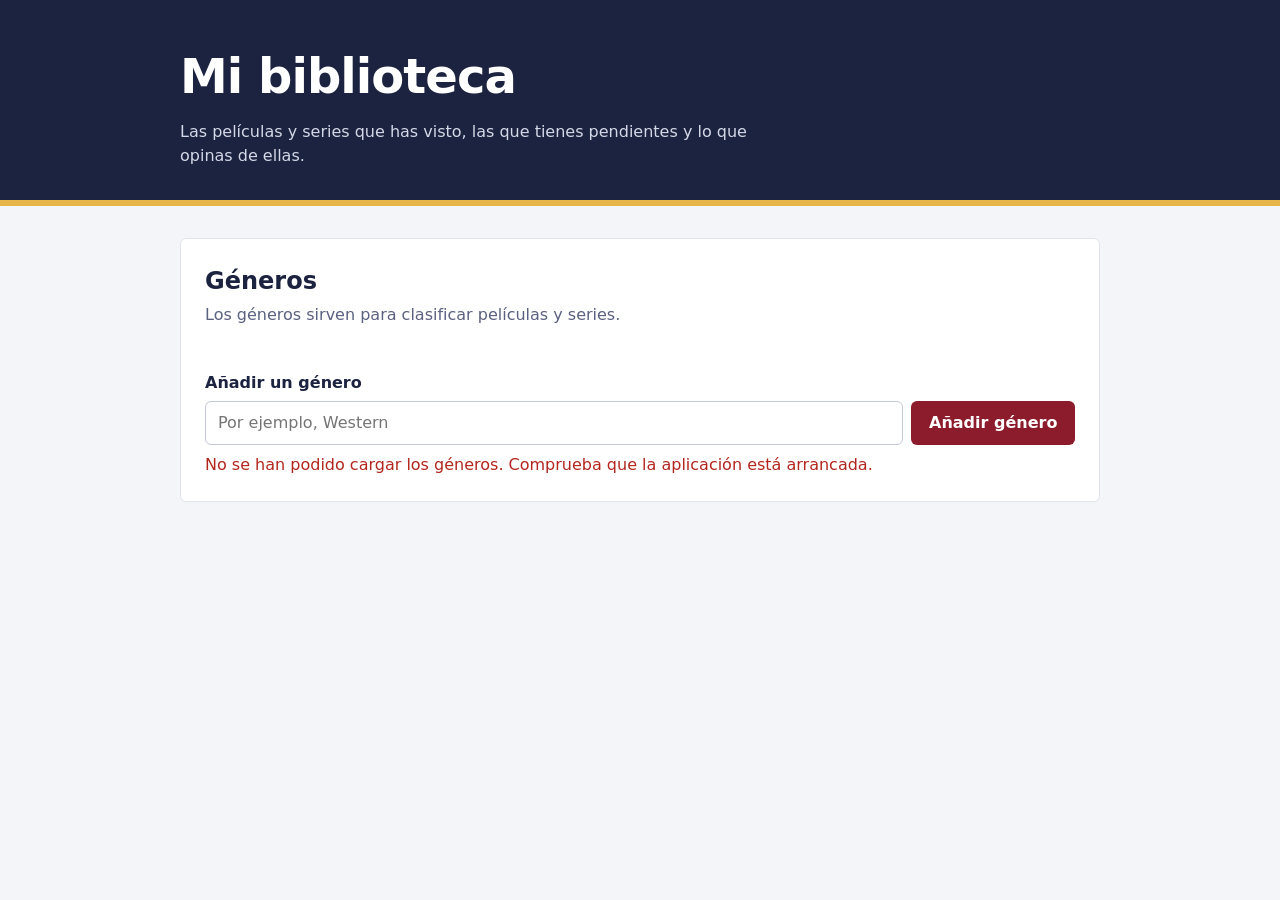
==== src/main/resources/static/index.html @ 655f7778 "Initial commit" ====
<!DOCTYPE html>
<html lang="es">
<head>
    <meta charset="UTF-8">
    <meta name="viewport" content="width=device-width, initial-scale=1">
    <title>Mi biblioteca de películas y series</title>
    <link rel="stylesheet" href="css/estilos.css">
</head>
<body>
    <header class="cabecera">
        <div class="contenedor">
            <h1>Mi biblioteca</h1>
            <p class="subtitulo">Las películas y series que has visto, las que tienes pendientes y lo que opinas de ellas.</p>
        </div>
    </header>

    <main class="contenedor">
        <section class="panel" aria-labelledby="titulo-generos">
            <h2 id="titulo-generos">Géneros</h2>
            <p class="ayuda">Los géneros sirven para clasificar películas y series.</p>

            <ul id="lista-generos" class="etiquetas" aria-live="polite">
                <li class="cargando">Cargando géneros…</li>
            </ul>

            <form id="form-genero" class="formulario" novalidate>
                <label for="nombre-genero">Añadir un género</label>
                <div class="fila">
                    <input id="nombre-genero" name="nombre" type="text" maxlength="50"
                           placeholder="Por ejemplo, Western" autocomplete="off" required>
                    <button type="submit">Añadir género</button>
                </div>
                <p id="mensaje-genero" class="mensaje" role="status"></p>
            </form>
        </section>
    </main>

    <script src="js/generos.js"></script>
</body>
</html>
---- src/main/resources/static/css/estilos.css ----
/*
 * Estilos comunes de la aplicación.
 * Usad estas variables en las páginas nuevas para mantener un aspecto coherente.
 */
:root {
    --color-fondo: #f4f5f9;
    --color-superficie: #ffffff;
    --color-texto: #1c2340;
    --color-texto-suave: #5a6180;
    --color-principal: #8c1c2b;      /* rojo butaca */
    --color-principal-oscuro: #6e1522;
    --color-realce: #e7b54a;         /* luz de proyector */
    --color-error: #b3261e;
    --color-exito: #1e6b3a;
    --radio: 6px;
    --fuente: system-ui, -apple-system, "Segoe UI", Roboto, "Helvetica Neue", Arial, sans-serif;
}

* {
    box-sizing: border-box;
}

body {
    margin: 0;
    font-family: var(--fuente);
    font-size: 1rem;
    line-height: 1.5;
    color: var(--color-texto);
    background: var(--color-fondo);
}

.contenedor {
    max-width: 60rem;
    margin: 0 auto;
    padding: 0 1.25rem;
}

/* Cabecera */
.cabecera {
    background: var(--color-texto);
    color: #fff;
    padding: 2.5rem 0 2rem;
    border-bottom: 6px solid var(--color-realce);
    margin-bottom: 2rem;
}

.cabecera h1 {
    margin: 0;
    font-size: clamp(2rem, 5vw, 3rem);
    font-weight: 800;
    letter-spacing: -0.02em;
}

.subtitulo {
    margin: 0.5rem 0 0;
    max-width: 38rem;
    color: #d5d8e6;
}

/* Paneles de contenido */
.panel {
    background: var(--color-superficie);
    border-radius: var(--radio);
    padding: 1.5rem;
    margin-bottom: 1.5rem;
    border: 1px solid #e1e3ec;
}

.panel h2 {
    margin: 0;
    font-size: 1.5rem;
}

.ayuda {
    margin: 0.25rem 0 1.25rem;
    color: var(--color-texto-suave);
}

/* Lista de etiquetas (géneros) */
.etiquetas {
    list-style: none;
    margin: 0 0 1.5rem;
    padding: 0;
    display: flex;
    flex-wrap: wrap;
    gap: 0.5rem;
}

.etiquetas li {
    padding: 0.3rem 0.8rem;
    border-radius: 999px;
    background: #eceef5;
    font-size: 0.95rem;
}

.etiquetas li.cargando,
.etiquetas li.vacio {
    background: none;
    padding: 0;
    color: var(--color-texto-suave);
}

.etiquetas li.nuevo {
    background: var(--color-realce);
}

/* Formularios */
.formulario label {
    display: block;
    font-weight: 600;
    margin-bottom: 0.4rem;
}

.fila {
    display: flex;
    flex-wrap: wrap;
    gap: 0.5rem;
}

input[type="text"] {
    flex: 1 1 14rem;
    padding: 0.55rem 0.75rem;
    font: inherit;
    border: 1px solid #c4c8d8;
    border-radius: var(--radio);
}

button {
    padding: 0.55rem 1.1rem;
    font: inherit;
    font-weight: 600;
    color: #fff;
    background: var(--color-principal);
    border: none;
    border-radius: var(--radio);
    cursor: pointer;
}

button:hover {
    background: var(--color-principal-oscuro);
}

input:focus-visible,
button:focus-visible {
    outline: 3px solid var(--color-realce);
    outline-offset: 2px;
}

.mensaje {
    min-height: 1.5em;
    margin: 0.5rem 0 0;
}

.mensaje.error {
    color: var(--color-error);
}

.mensaje.exito {
    color: var(--color-exito);
}
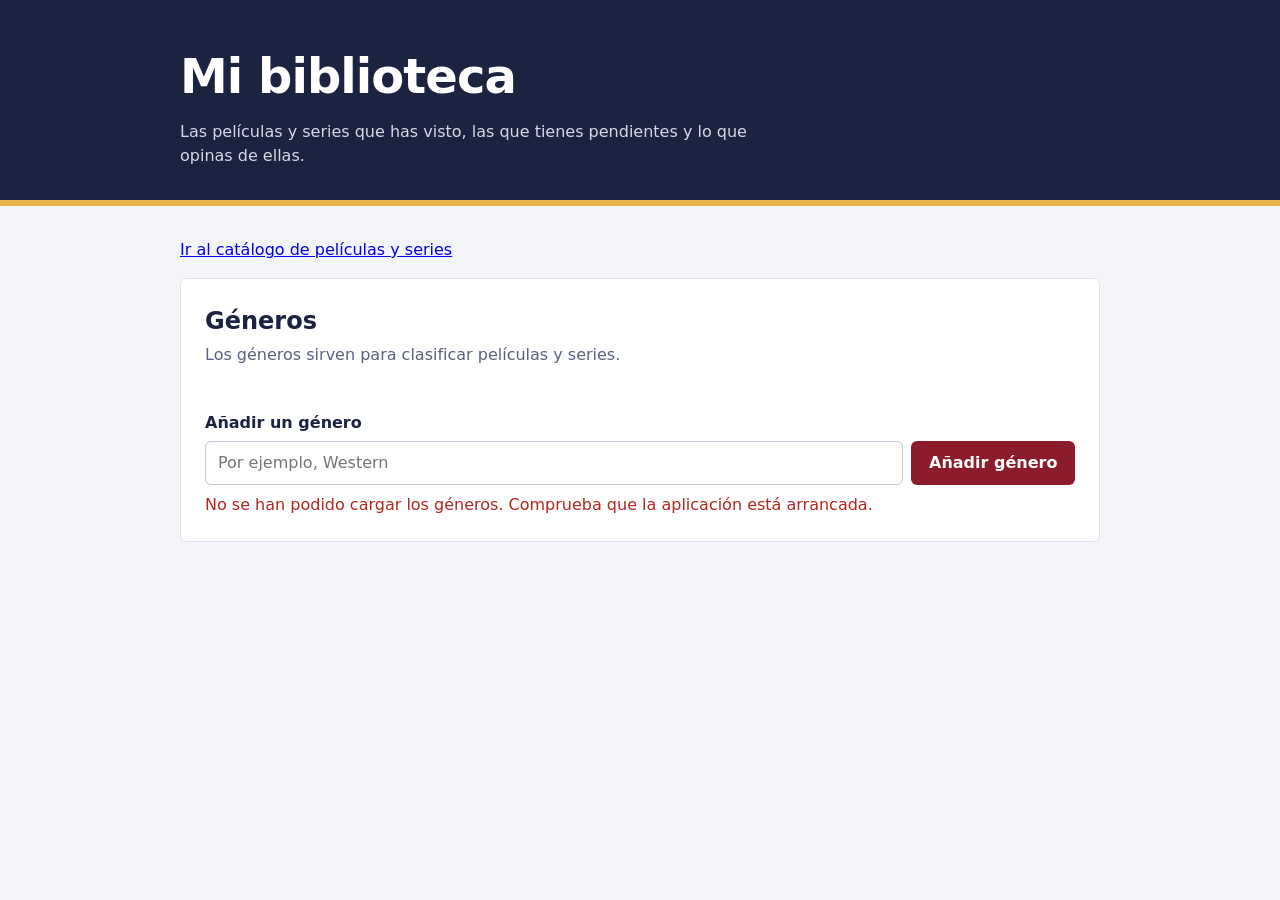
==== commit f6bf4cd5: "Implementar catálogo" ====
--- a/src/main/resources/static/index.html
+++ b/src/main/resources/static/index.html
@@ -15,6 +15,7 @@
     </header>
 
     <main class="contenedor">
+        <p><a href="catalogo.html">Ir al catálogo de películas y series</a></p>
         <section class="panel" aria-labelledby="titulo-generos">
             <h2 id="titulo-generos">Géneros</h2>
             <p class="ayuda">Los géneros sirven para clasificar películas y series.</p>
--- a/src/main/resources/static/css/estilos.css
+++ b/src/main/resources/static/css/estilos.css
@@ -125,6 +125,59 @@
     border-radius: var(--radio);
 }
 
+input[type="number"],
+select {
+    display: block;
+    width: 100%;
+    max-width: 28rem;
+    padding: 0.55rem 0.75rem;
+    margin: 0 0 0.8rem;
+    font: inherit;
+    border: 1px solid #c4c8d8;
+    border-radius: var(--radio);
+}
+
+.cabecera-seccion,
+.tarjeta {
+    display: flex;
+    align-items: center;
+    gap: 1rem;
+}
+
+.cabecera-seccion {
+    justify-content: space-between;
+}
+
+.catalogo {
+    display: grid;
+    gap: 1rem;
+}
+
+.tarjeta {
+    flex-wrap: wrap;
+    justify-content: space-between;
+    padding: 1rem;
+    border: 1px solid #e1e3ec;
+    border-radius: var(--radio);
+}
+
+.tarjeta h3,
+.tarjeta p {
+    margin: 0;
+}
+
+.tarjeta h3 {
+    flex: 1 1 12rem;
+}
+
+.secundario {
+    background: var(--color-texto-suave);
+}
+
+.peligro {
+    background: var(--color-error);
+}
+
 button {
     padding: 0.55rem 1.1rem;
     font: inherit;
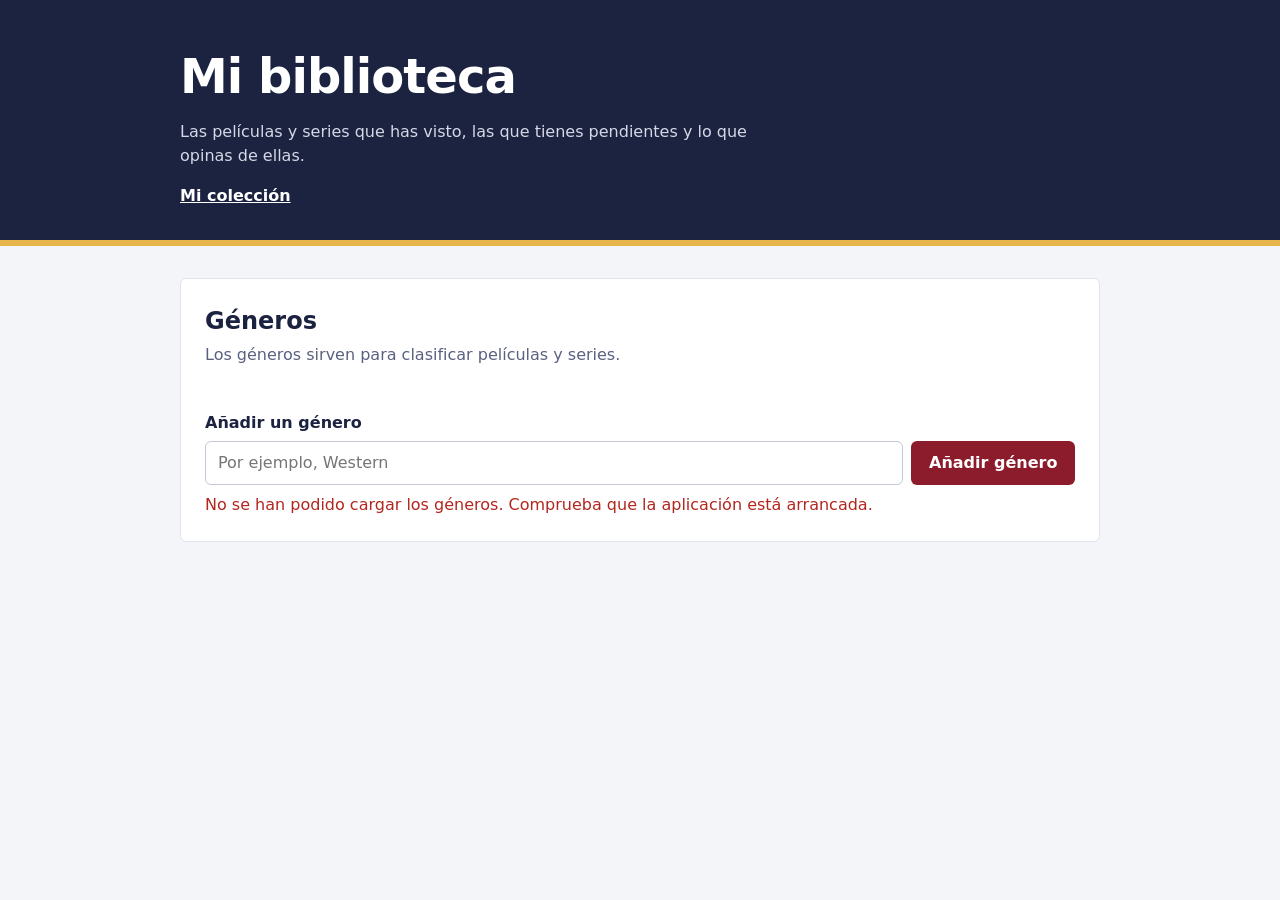
==== commit 9d2c5fd2: "Implement personal library CRUD" ====
--- a/src/main/resources/static/index.html
+++ b/src/main/resources/static/index.html
@@ -11,11 +11,11 @@
         <div class="contenedor">
             <h1>Mi biblioteca</h1>
             <p class="subtitulo">Las películas y series que has visto, las que tienes pendientes y lo que opinas de ellas.</p>
+            <nav class="navegacion"><a href="biblioteca.html">Mi colección</a></nav>
         </div>
     </header>
 
     <main class="contenedor">
-        <p><a href="catalogo.html">Ir al catálogo de películas y series</a></p>
         <section class="panel" aria-labelledby="titulo-generos">
             <h2 id="titulo-generos">Géneros</h2>
             <p class="ayuda">Los géneros sirven para clasificar películas y series.</p>
--- a/src/main/resources/static/css/estilos.css
+++ b/src/main/resources/static/css/estilos.css
@@ -57,6 +57,15 @@
     color: #d5d8e6;
 }
 
+.navegacion {
+    margin-top: 1rem;
+}
+
+.navegacion a {
+    color: #fff;
+    font-weight: 600;
+}
+
 /* Paneles de contenido */
 .panel {
     background: var(--color-superficie);
@@ -117,65 +126,15 @@
     gap: 0.5rem;
 }
 
-input[type="text"] {
+input[type="text"],
+input[type="number"],
+select {
     flex: 1 1 14rem;
     padding: 0.55rem 0.75rem;
     font: inherit;
     border: 1px solid #c4c8d8;
     border-radius: var(--radio);
-}
-
-input[type="number"],
-select {
-    display: block;
-    width: 100%;
-    max-width: 28rem;
-    padding: 0.55rem 0.75rem;
-    margin: 0 0 0.8rem;
-    font: inherit;
-    border: 1px solid #c4c8d8;
-    border-radius: var(--radio);
-}
-
-.cabecera-seccion,
-.tarjeta {
-    display: flex;
-    align-items: center;
-    gap: 1rem;
-}
-
-.cabecera-seccion {
-    justify-content: space-between;
-}
-
-.catalogo {
-    display: grid;
-    gap: 1rem;
-}
-
-.tarjeta {
-    flex-wrap: wrap;
-    justify-content: space-between;
-    padding: 1rem;
-    border: 1px solid #e1e3ec;
-    border-radius: var(--radio);
-}
-
-.tarjeta h3,
-.tarjeta p {
-    margin: 0;
-}
-
-.tarjeta h3 {
-    flex: 1 1 12rem;
-}
-
-.secundario {
-    background: var(--color-texto-suave);
-}
-
-.peligro {
-    background: var(--color-error);
+    background: var(--color-superficie);
 }
 
 button {
@@ -194,6 +153,7 @@
 }
 
 input:focus-visible,
+select:focus-visible,
 button:focus-visible {
     outline: 3px solid var(--color-realce);
     outline-offset: 2px;
@@ -211,3 +171,83 @@
 .mensaje.exito {
     color: var(--color-exito);
 }
+
+.campos-biblioteca {
+    display: grid;
+    grid-template-columns: repeat(auto-fit, minmax(min(100%, 12rem), 1fr));
+    gap: 0.75rem;
+    margin-bottom: 1rem;
+}
+
+.campos-biblioteca label {
+    display: grid;
+    gap: 0.35rem;
+    font-weight: 600;
+}
+
+.campos-biblioteca input,
+.campos-biblioteca select {
+    width: 100%;
+    min-width: 0;
+}
+
+.coleccion {
+    list-style: none;
+    margin: 1rem 0 0;
+    padding: 0;
+}
+
+.coleccion .vacio,
+.coleccion .cargando {
+    color: var(--color-texto-suave);
+}
+
+.elemento-coleccion {
+    display: flex;
+    flex-wrap: wrap;
+    align-items: center;
+    justify-content: space-between;
+    gap: 1rem;
+    padding: 1rem 0;
+    border-top: 1px solid #e1e3ec;
+}
+
+.informacion-titulo {
+    display: grid;
+    gap: 0.15rem;
+}
+
+.informacion-titulo span {
+    color: var(--color-texto-suave);
+    font-size: 0.9rem;
+}
+
+.acciones-coleccion {
+    display: flex;
+    flex-wrap: wrap;
+    align-items: center;
+    gap: 0.5rem;
+}
+
+.acciones-coleccion select {
+    flex: 0 1 auto;
+}
+
+.boton-secundario {
+    color: var(--color-texto);
+    background: #eceef5;
+}
+
+.boton-secundario:hover {
+    background: #dfe2ec;
+}
+
+@media (max-width: 38rem) {
+    .acciones-coleccion {
+        width: 100%;
+    }
+
+    .acciones-coleccion select {
+        flex: 1 1 100%;
+    }
+}
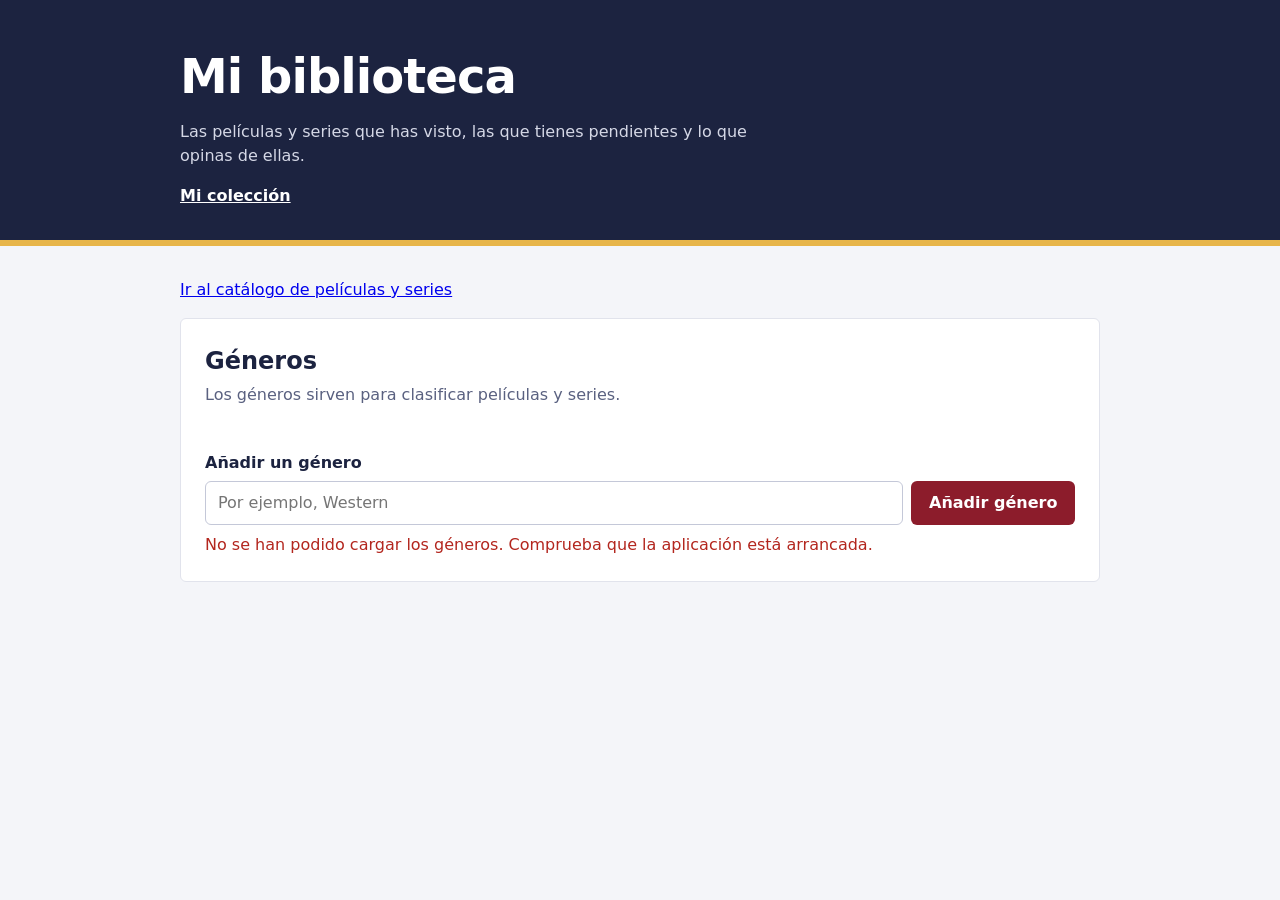
==== commit 8e45828f: "Merge pull request #9 from JoseJavierML/3-hu-biblioteca-personal Implement personal library CRUD" ====
--- a/src/main/resources/static/index.html
+++ b/src/main/resources/static/index.html
@@ -16,6 +16,7 @@
     </header>
 
     <main class="contenedor">
+        <p><a href="catalogo.html">Ir al catálogo de películas y series</a></p>
         <section class="panel" aria-labelledby="titulo-generos">
             <h2 id="titulo-generos">Géneros</h2>
             <p class="ayuda">Los géneros sirven para clasificar películas y series.</p>
--- a/src/main/resources/static/css/estilos.css
+++ b/src/main/resources/static/css/estilos.css
@@ -137,6 +137,59 @@
     background: var(--color-superficie);
 }
 
+input[type="number"],
+select {
+    display: block;
+    width: 100%;
+    max-width: 28rem;
+    padding: 0.55rem 0.75rem;
+    margin: 0 0 0.8rem;
+    font: inherit;
+    border: 1px solid #c4c8d8;
+    border-radius: var(--radio);
+}
+
+.cabecera-seccion,
+.tarjeta {
+    display: flex;
+    align-items: center;
+    gap: 1rem;
+}
+
+.cabecera-seccion {
+    justify-content: space-between;
+}
+
+.catalogo {
+    display: grid;
+    gap: 1rem;
+}
+
+.tarjeta {
+    flex-wrap: wrap;
+    justify-content: space-between;
+    padding: 1rem;
+    border: 1px solid #e1e3ec;
+    border-radius: var(--radio);
+}
+
+.tarjeta h3,
+.tarjeta p {
+    margin: 0;
+}
+
+.tarjeta h3 {
+    flex: 1 1 12rem;
+}
+
+.secundario {
+    background: var(--color-texto-suave);
+}
+
+.peligro {
+    background: var(--color-error);
+}
+
 button {
     padding: 0.55rem 1.1rem;
     font: inherit;
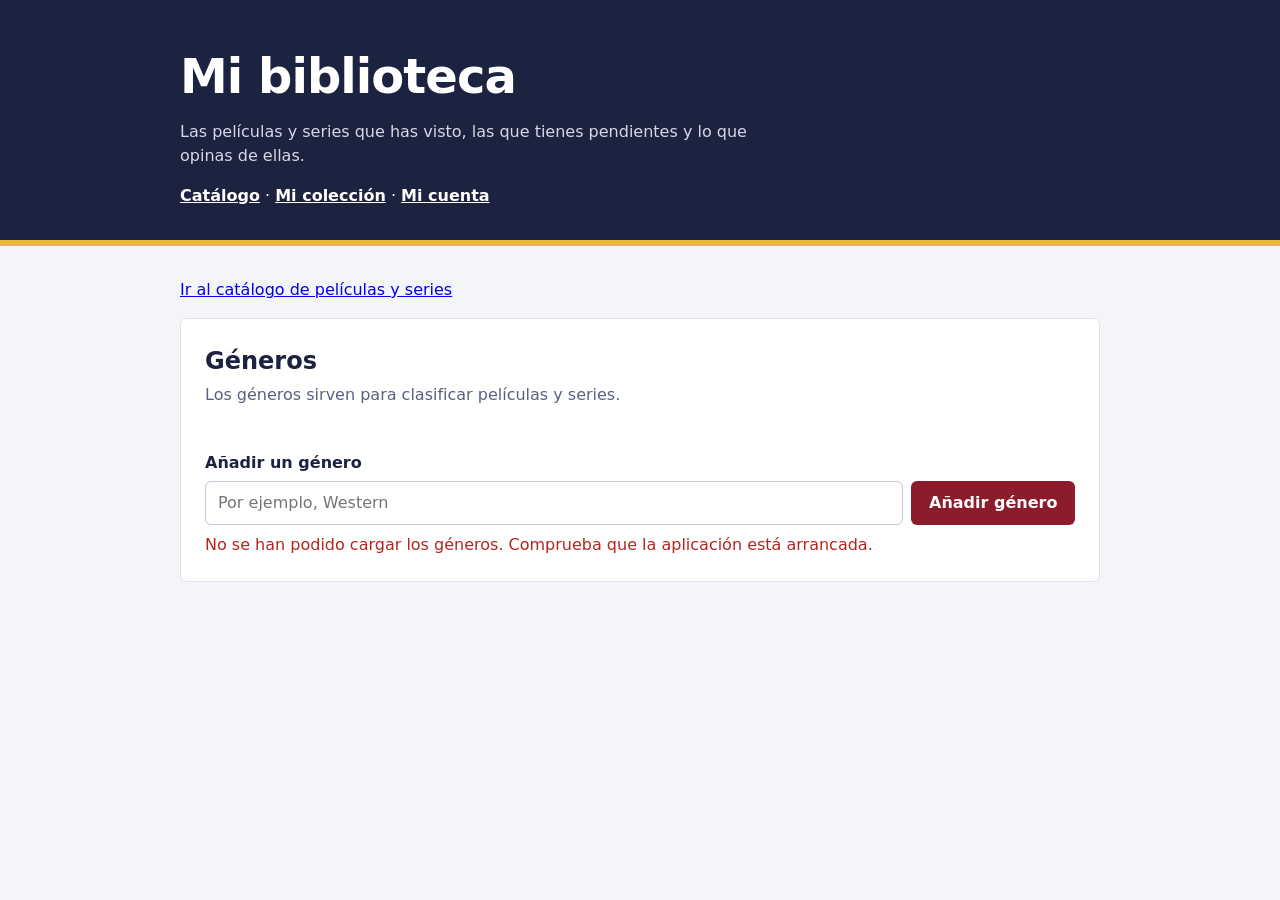
==== commit 157c2ae8: "Implementar funcionalidad de biblioteca personal" ====
--- a/src/main/resources/static/index.html
+++ b/src/main/resources/static/index.html
@@ -11,7 +11,7 @@
         <div class="contenedor">
             <h1>Mi biblioteca</h1>
             <p class="subtitulo">Las películas y series que has visto, las que tienes pendientes y lo que opinas de ellas.</p>
-            <nav class="navegacion"><a href="biblioteca.html">Mi colección</a></nav>
+            <nav class="navegacion"><a href="catalogo.html">Catálogo</a> · <a href="biblioteca.html">Mi colección</a> · <a href="cuenta.html">Mi cuenta</a></nav>
         </div>
     </header>
 
--- a/src/main/resources/static/css/estilos.css
+++ b/src/main/resources/static/css/estilos.css
@@ -128,6 +128,7 @@
 
 input[type="text"],
 input[type="number"],
+input[type="password"],
 select {
     flex: 1 1 14rem;
     padding: 0.55rem 0.75rem;
@@ -225,23 +226,43 @@
     color: var(--color-exito);
 }
 
-.campos-biblioteca {
+.boton-enlace {
+    display: inline-block;
+    padding: 0.55rem 1.1rem;
+    color: #fff;
+    background: var(--color-principal);
+    border-radius: var(--radio);
+    font-weight: 600;
+    text-decoration: none;
+}
+
+.boton-enlace:hover {
+    background: var(--color-principal-oscuro);
+}
+
+.rejilla-cuenta {
     display: grid;
-    grid-template-columns: repeat(auto-fit, minmax(min(100%, 12rem), 1fr));
+    grid-template-columns: repeat(auto-fit, minmax(min(100%, 20rem), 1fr));
+    align-items: start;
+    gap: 1.5rem;
+}
+
+.rejilla-cuenta .panel {
+    margin-bottom: 0;
+}
+
+.rejilla-cuenta input {
+    display: block;
+    width: 100%;
+    max-width: 28rem;
+    margin: 0 0 0.8rem;
+}
+
+#acciones-sesion:not([hidden]) {
+    display: flex;
+    flex-wrap: wrap;
+    align-items: center;
     gap: 0.75rem;
-    margin-bottom: 1rem;
-}
-
-.campos-biblioteca label {
-    display: grid;
-    gap: 0.35rem;
-    font-weight: 600;
-}
-
-.campos-biblioteca input,
-.campos-biblioteca select {
-    width: 100%;
-    min-width: 0;
 }
 
 .coleccion {
@@ -255,6 +276,10 @@
     color: var(--color-texto-suave);
 }
 
+.coleccion .vacio {
+    padding: 0.75rem 0;
+}
+
 .elemento-coleccion {
     display: flex;
     flex-wrap: wrap;
@@ -284,6 +309,23 @@
 
 .acciones-coleccion select {
     flex: 0 1 auto;
+    margin: 0;
+}
+
+.controles-biblioteca {
+    display: flex;
+    flex: 1 1 100%;
+    flex-wrap: wrap;
+    align-items: center;
+    gap: 0.5rem;
+    padding-top: 0.5rem;
+    border-top: 1px solid #e1e3ec;
+}
+
+.controles-biblioteca select {
+    flex: 0 1 14rem;
+    max-width: 100%;
+    margin: 0;
 }
 
 .boton-secundario {
@@ -303,4 +345,9 @@
     .acciones-coleccion select {
         flex: 1 1 100%;
     }
-}
+
+    .controles-biblioteca select,
+    .controles-biblioteca button {
+        flex: 1 1 100%;
+    }
+}
